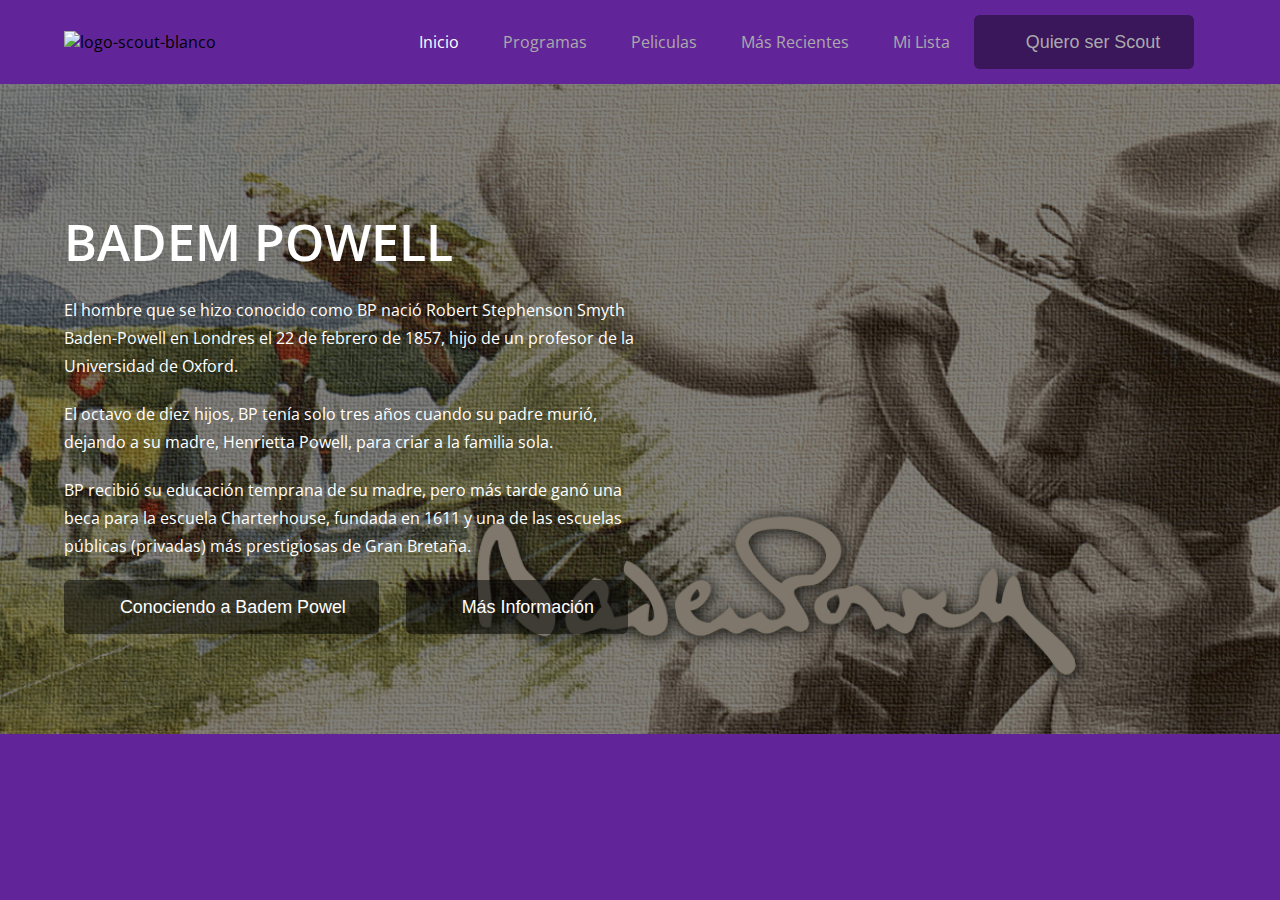
==== dttoscout/index.html @ b540b6c4 "nuevas modificaciones" ====
<!DOCTYPE html>
<html lang="es">

<head>
    <meta charset="utf-8">
    <meta name="viewport" content="width=device-width, initial-scale=1.0">
    <link href="https://fonts.googleapis.com/css?family=Bebas+Neue|Open+Sans:400,600&display=swap" rel="stylesheet">
    <link rel="stylesheet" href="/css/fontawesome/css/all.min.css">
    <link rel="stylesheet" href="css/estilos.css">
    <link rel="stylesheet" href="js/main.js">
    <title>DistritoCaricuao</title>
</head>

<body>
    <header>
        <div class="contenedor">
            <div>
                <img src="/img/logo-scout-blanco.png" alt="logo-scout-blanco" class="logotipo">
            </div>
            <nav>
                <a href="#" class="activo">Inicio</a>
                <a href="#">Programas</a>
                <a href="#">Peliculas</a>
                <a href="#">Más Recientes</a>
                <a href="#">Mi Lista</a>
                <button role="button" class="boton"><i class="fas fa-campground"></i></i>Quiero ser Scout</button>
            </nav>
        </div>
    </header>

    <main>
        <div class="pelicula-principal">
            <div class="contenedor">
                <h3 class="titulo">BADEM POWELL</h3>
                <p class="descripcion">El hombre que se hizo conocido como BP nació Robert Stephenson Smyth Baden-Powell en Londres el 22 de febrero de 1857, hijo de un profesor de la Universidad de Oxford.</p>
                <p class="descripcion">El octavo de diez hijos, BP tenía solo tres años cuando su padre murió, dejando a su madre, Henrietta Powell, para criar a la familia sola.</p>
                <p class="descripcion">BP recibió su educación temprana de su madre, pero más tarde ganó una beca para la escuela Charterhouse, fundada en 1611 y una de las escuelas públicas (privadas) más prestigiosas de Gran Bretaña.</p>
                <button role="button" class="boton"><i class="fas fa-play-circle"></i>Conociendo a Badem Powel</button>
                <button role="button" class="boton"><i class="fas fa-info-circle"></i>Más Información</button>
            </div>
        </div>
    </main>

    <script src="js/main.js"></script>
</body>

</html>
---- dttoscout/css/estilos.css ----
:root {
    --rojo: #ffffff;
    --fondo: #622599;
}

* {
    margin: 0;
    padding: 0;
    box-sizing: border-box;
}

body {
    background: var(--fondo);
    font-family: 'Open Sans', sans-serif;
}

.contenedor {
    width: 90%;
    margin: auto;
}

/* ---- ----- ---- HEADER ---- ---- ---- */

header {
    padding: 15px 0;
}

header .contenedor{
    display: flex;
    justify-content: space-between;
    align-items: center;
}

header .logotipo{
    width: 60%;
}

header nav .boton {
    background: rgba(0, 0, 0, 0.404);
    border: none;
    border-radius: 0.31em;
    padding: 0.93em 1.87em;
    color: #AAA ;
    margin-right: 1.25em;
    cursor: pointer;
    transition: .3s ease all;
    font-size: 1.12em;
}

header nav .boton:hover{
    background: #FFFFFF;
    color: #622599;
}

header nav i {
    margin-right: 1em;
}

header nav a {
    color: #aaa;
    text-decoration: none;
    margin: 20px;
}

header nav a:hover,
header nav a.activo{
    color: #FFFFFF;
}

/* ---- ---- Pelicula Principal ---- ---- ---- */

.pelicula-principal {
    font-size: 16px;
    min-height: 40.62em;
    color: white;
    background: linear-gradient(rgba(0, 0, 0, .50) 0%, rgba(0,0,0,.50) 100%), url(../img/BP_KUDU2.png);
    background-position: center center;
    background-size: cover;
    margin-bottom: 3.12em;
    display: flex;
    align-items: flex-end;
}

.pelicula-principal .contenedor {
    margin: 0 auto;
    margin-bottom: 6.25em;
}

.pelicula-principal .titulo {
    font-weight: 600;
    font-size: 3.12em;
    margin-bottom: 0.4em;
}

.pelicula-principal .descripcion {
    font-weight: normal;
    font-size: 1em;
    line-height: 1.75em;
    max-width: 50%;
    margin-bottom: 1.25em;
}

.pelicula-principal .boton {
    background: rgba(0,0,0, 0.5);
    border: none;
    border-radius: 0.31em;
    padding: 0.93em 1.87em;
    color: #FFFFFF;
    margin-right: 1.25em;
    cursor: pointer;
    transition: .3s ease all;
    font-size: 1.12em;
}

.pelicula-principal .boton:hover{
    background: #FFFFFF;
    color: #000;
}

.pelicula-principal .boton i {
    margin-right: 1.25em;
}


/* ---- ---- ---- Media Queries ---- ---- ----*/
@media screen and (max-width: 390px) {
    header .logotipo {
        margin-bottom: 10px;
        font-size: 20px;
    }

    header .contenedor {
        flex-direction: column;
        text-align: center;
        font-size: 12px
    }

    .pelicula-principal {
        font-size: 10px;
    }

    .pelicula-principal .descripcion {
        max-width: 90%;
    }
}

@media screen and (max-width: 800px) {
    header .logotipo {
        margin-bottom: 10px;
    }

    header .contenedor {
        flex-direction: column;
        text-align: center;

    }

    .pelicula-principal {
        font-size: 14px;
    }

    .pelicula-principal .descripcion {
        max-width: 100%;
    }
}
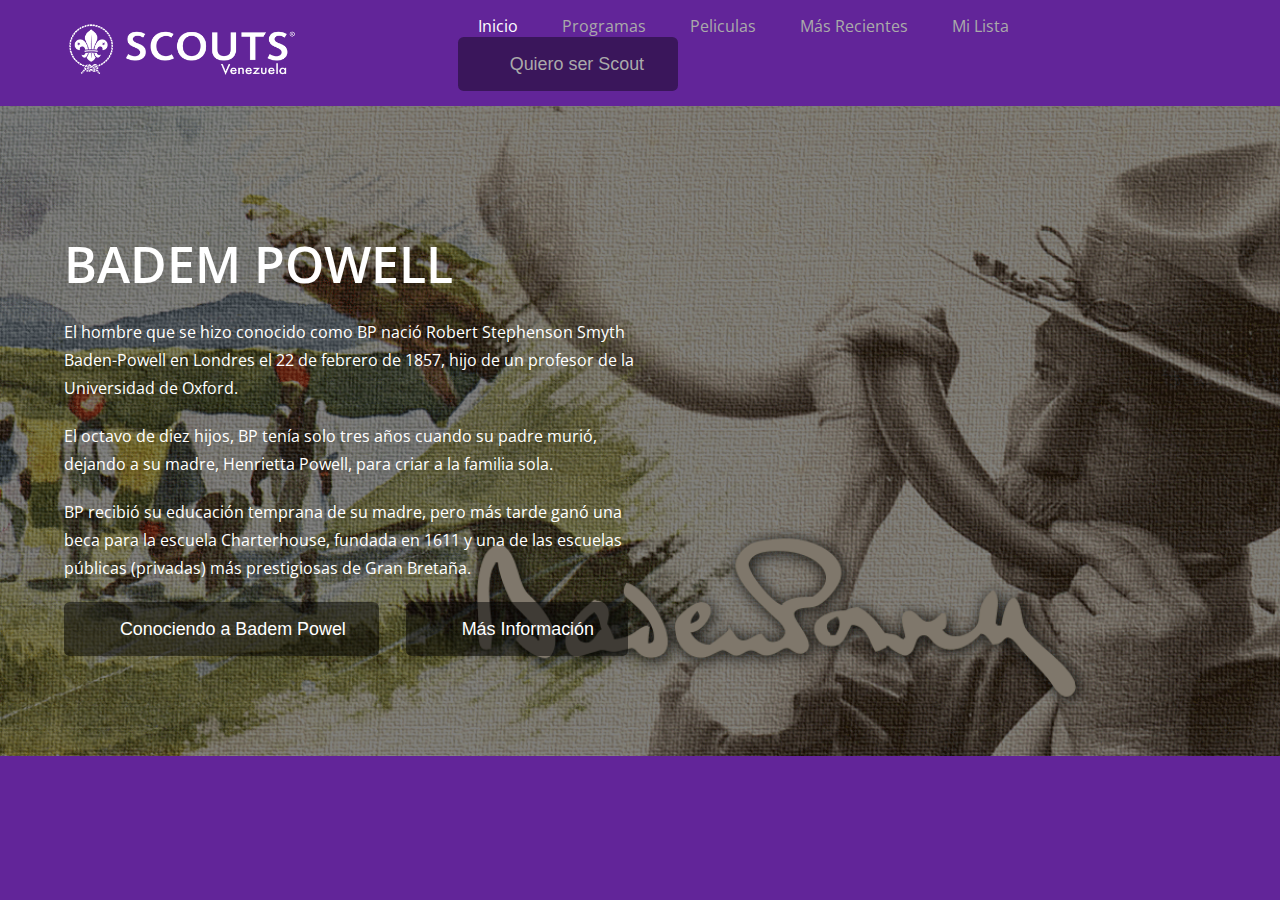
==== commit 697999c7: "modificacion" ====
--- a/dttoscout/index.html
+++ b/dttoscout/index.html
@@ -15,7 +15,7 @@
     <header>
         <div class="contenedor">
             <div>
-                <img src="/img/logo-scout-blanco.png" alt="logo-scout-blanco" class="logotipo">
+                <img src="img/logo-scout-blanco.png" alt="logo-scout-blanco" class="logotipo">
             </div>
             <nav>
                 <a href="#" class="activo">Inicio</a>
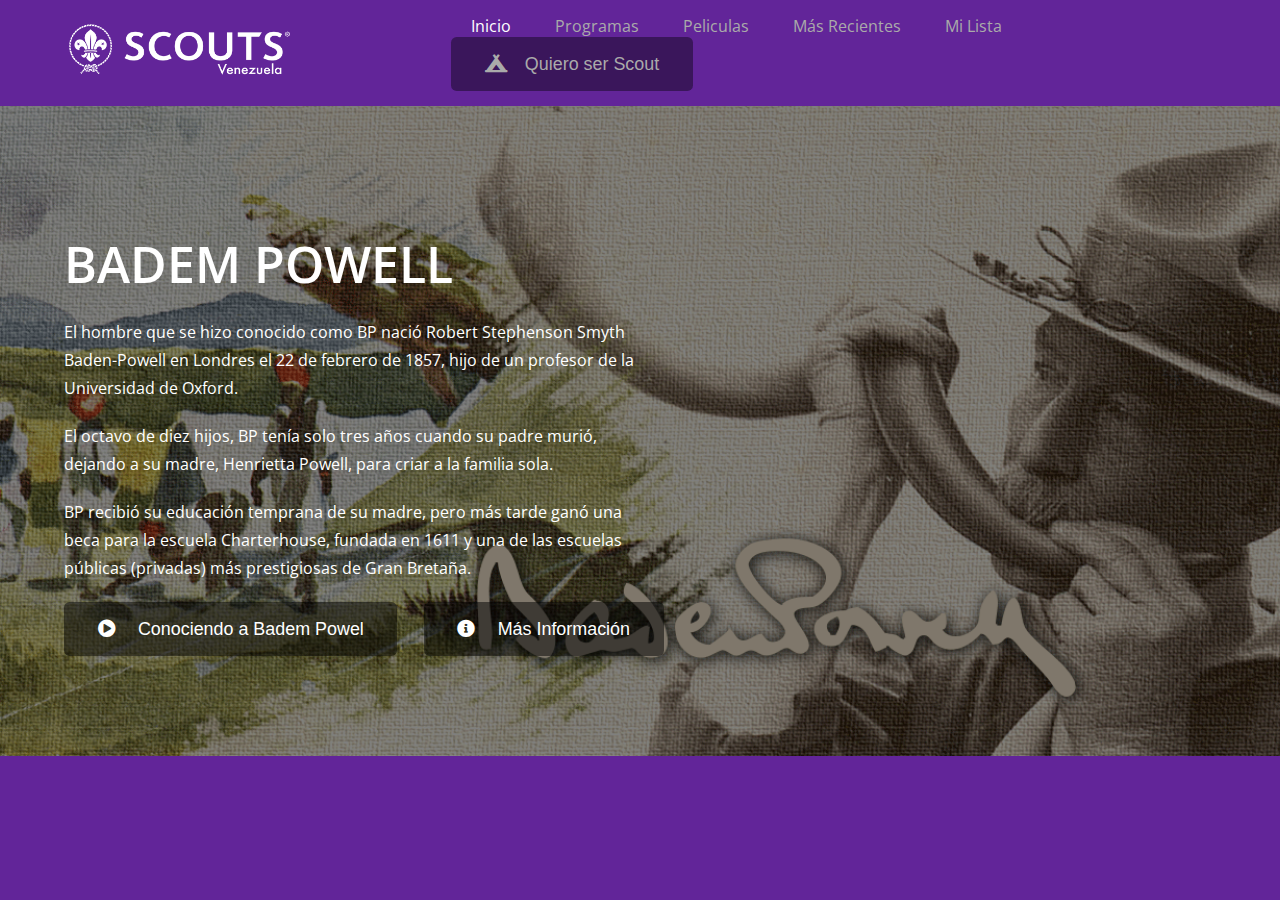
==== commit 0a010747: "modificaciones" ====
--- a/dttoscout/index.html
+++ b/dttoscout/index.html
@@ -5,7 +5,7 @@
     <meta charset="utf-8">
     <meta name="viewport" content="width=device-width, initial-scale=1.0">
     <link href="https://fonts.googleapis.com/css?family=Bebas+Neue|Open+Sans:400,600&display=swap" rel="stylesheet">
-    <link rel="stylesheet" href="/css/fontawesome/css/all.min.css">
+    <link rel="stylesheet" href="css/fontawesome/css/all.min.css">
     <link rel="stylesheet" href="css/estilos.css">
     <link rel="stylesheet" href="js/main.js">
     <title>DistritoCaricuao</title>
--- a/dttoscout/css/fontawesome/css/all.min.css
+++ b/dttoscout/css/fontawesome/css/all.min.css
@@ -0,0 +1,5 @@
+/*!
+ * Font Awesome Free 5.13.0 by @fontawesome - https://fontawesome.com
+ * License - https://fontawesome.com/license/free (Icons: CC BY 4.0, Fonts: SIL OFL 1.1, Code: MIT License)
+ */
+.fa,.fab,.fad,.fal,.far,.fas{-moz-osx-font-smoothing:grayscale;-webkit-font-smoothing:antialiased;display:inline-block;font-style:normal;font-variant:normal;text-rendering:auto;line-height:1}.fa-lg{font-size:1.33333em;line-height:.75em;vertical-align:-.0667em}.fa-xs{font-size:.75em}.fa-sm{font-size:.875em}.fa-1x{font-size:1em}.fa-2x{font-size:2em}.fa-3x{font-size:3em}.fa-4x{font-size:4em}.fa-5x{font-size:5em}.fa-6x{font-size:6em}.fa-7x{font-size:7em}.fa-8x{font-size:8em}.fa-9x{font-size:9em}.fa-10x{font-size:10em}.fa-fw{text-align:center;width:1.25em}.fa-ul{list-style-type:none;margin-left:2.5em;padding-left:0}.fa-ul>li{position:relative}.fa-li{left:-2em;position:absolute;text-align:center;width:2em;line-height:inherit}.fa-border{border:.08em solid #eee;border-radius:.1em;padding:.2em .25em .15em}.fa-pull-left{float:left}.fa-pull-right{float:right}.fa.fa-pull-left,.fab.fa-pull-left,.fal.fa-pull-left,.far.fa-pull-left,.fas.fa-pull-left{margin-right:.3em}.fa.fa-pull-right,.fab.fa-pull-right,.fal.fa-pull-right,.far.fa-pull-right,.fas.fa-pull-right{margin-left:.3em}.fa-spin{-webkit-animation:fa-spin 2s linear infinite;animation:fa-spin 2s linear infinite}.fa-pulse{-webkit-animation:fa-spin 1s steps(8) infinite;animation:fa-spin 1s steps(8) infinite}@-webkit-keyframes fa-spin{0%{-webkit-transform:rotate(0deg);transform:rotate(0deg)}to{-webkit-transform:rotate(1turn);transform:rotate(1turn)}}@keyframes fa-spin{0%{-webkit-transform:rotate(0deg);transform:rotate(0deg)}to{-webkit-transform:rotate(1turn);transform:rotate(1turn)}}.fa-rotate-90{-ms-filter:"progid:DXImageTransform.Microsoft.BasicImage(rotation=1)";-webkit-transform:rotate(90deg);transform:rotate(90deg)}.fa-rotate-180{-ms-filter:"progid:DXImageTransform.Microsoft.BasicImage(rotation=2)";-webkit-transform:rotate(180deg);transform:rotate(180deg)}.fa-rotate-270{-ms-filter:"progid:DXImageTransform.Microsoft.BasicImage(rotation=3)";-webkit-transform:rotate(270deg);transform:rotate(270deg)}.fa-flip-horizontal{-ms-filter:"progid:DXImageTransform.Microsoft.BasicImage(rotation=0, mirror=1)";-webkit-transform:scaleX(-1);transform:scaleX(-1)}.fa-flip-vertical{-webkit-transform:scaleY(-1);transform:scaleY(-1)}.fa-flip-both,.fa-flip-horizontal.fa-flip-vertical,.fa-flip-vertical{-ms-filter:"progid:DXImageTransform.Microsoft.BasicImage(rotation=2, mirror=1)"}.fa-flip-both,.fa-flip-horizontal.fa-flip-vertical{-webkit-transform:scale(-1);transform:scale(-1)}:root .fa-flip-both,:root .fa-flip-horizontal,:root .fa-flip-vertical,:root .fa-rotate-90,:root .fa-rotate-180,:root .fa-rotate-270{-webkit-filter:none;filter:none}.fa-stack{display:inline-block;height:2em;line-height:2em;position:relative;vertical-align:middle;width:2.5em}.fa-stack-1x,.fa-stack-2x{left:0;position:absolute;text-align:center;width:100%}.fa-stack-1x{line-height:inherit}.fa-stack-2x{font-size:2em}.fa-inverse{color:#fff}.fa-500px:before{content:"\f26e"}.fa-accessible-icon:before{content:"\f368"}.fa-accusoft:before{content:"\f369"}.fa-acquisitions-incorporated:before{content:"\f6af"}.fa-ad:before{content:"\f641"}.fa-address-book:before{content:"\f2b9"}.fa-address-card:before{content:"\f2bb"}.fa-adjust:before{content:"\f042"}.fa-adn:before{content:"\f170"}.fa-adobe:before{content:"\f778"}.fa-adversal:before{content:"\f36a"}.fa-affiliatetheme:before{content:"\f36b"}.fa-air-freshener:before{content:"\f5d0"}.fa-airbnb:before{content:"\f834"}.fa-algolia:before{content:"\f36c"}.fa-align-center:before{content:"\f037"}.fa-align-justify:before{content:"\f039"}.fa-align-left:before{content:"\f036"}.fa-align-right:before{content:"\f038"}.fa-alipay:before{content:"\f642"}.fa-allergies:before{content:"\f461"}.fa-amazon:before{content:"\f270"}.fa-amazon-pay:before{content:"\f42c"}.fa-ambulance:before{content:"\f0f9"}.fa-american-sign-language-interpreting:before{content:"\f2a3"}.fa-amilia:before{content:"\f36d"}.fa-anchor:before{content:"\f13d"}.fa-android:before{content:"\f17b"}.fa-angellist:before{content:"\f209"}.fa-angle-double-down:before{content:"\f103"}.fa-angle-double-left:before{content:"\f100"}.fa-angle-double-right:before{content:"\f101"}.fa-angle-double-up:before{content:"\f102"}.fa-angle-down:before{content:"\f107"}.fa-angle-left:before{content:"\f104"}.fa-angle-right:before{content:"\f105"}.fa-angle-up:before{content:"\f106"}.fa-angry:before{content:"\f556"}.fa-angrycreative:before{content:"\f36e"}.fa-angular:before{content:"\f420"}.fa-ankh:before{content:"\f644"}.fa-app-store:before{content:"\f36f"}.fa-app-store-ios:before{content:"\f370"}.fa-apper:before{content:"\f371"}.fa-apple:before{content:"\f179"}.fa-apple-alt:before{content:"\f5d1"}.fa-apple-pay:before{content:"\f415"}.fa-archive:before{content:"\f187"}.fa-archway:before{content:"\f557"}.fa-arrow-alt-circle-down:before{content:"\f358"}.fa-arrow-alt-circle-left:before{content:"\f359"}.fa-arrow-alt-circle-right:before{content:"\f35a"}.fa-arrow-alt-circle-up:before{content:"\f35b"}.fa-arrow-circle-down:before{content:"\f0ab"}.fa-arrow-circle-left:before{content:"\f0a8"}.fa-arrow-circle-right:before{content:"\f0a9"}.fa-arrow-circle-up:before{content:"\f0aa"}.fa-arrow-down:before{content:"\f063"}.fa-arrow-left:before{content:"\f060"}.fa-arrow-right:before{content:"\f061"}.fa-arrow-up:before{content:"\f062"}.fa-arrows-alt:before{content:"\f0b2"}.fa-arrows-alt-h:before{content:"\f337"}.fa-arrows-alt-v:before{content:"\f338"}.fa-artstation:before{content:"\f77a"}.fa-assistive-listening-systems:before{content:"\f2a2"}.fa-asterisk:before{content:"\f069"}.fa-asymmetrik:before{content:"\f372"}.fa-at:before{content:"\f1fa"}.fa-atlas:before{content:"\f558"}.fa-atlassian:before{content:"\f77b"}.fa-atom:before{content:"\f5d2"}.fa-audible:before{content:"\f373"}.fa-audio-description:before{content:"\f29e"}.fa-autoprefixer:before{content:"\f41c"}.fa-avianex:before{content:"\f374"}.fa-aviato:before{content:"\f421"}.fa-award:before{content:"\f559"}.fa-aws:before{content:"\f375"}.fa-baby:before{content:"\f77c"}.fa-baby-carriage:before{content:"\f77d"}.fa-backspace:before{content:"\f55a"}.fa-backward:before{content:"\f04a"}.fa-bacon:before{content:"\f7e5"}.fa-bahai:before{content:"\f666"}.fa-balance-scale:before{content:"\f24e"}.fa-balance-scale-left:before{content:"\f515"}.fa-balance-scale-right:before{content:"\f516"}.fa-ban:before{content:"\f05e"}.fa-band-aid:before{content:"\f462"}.fa-bandcamp:before{content:"\f2d5"}.fa-barcode:before{content:"\f02a"}.fa-bars:before{content:"\f0c9"}.fa-baseball-ball:before{content:"\f433"}.fa-basketball-ball:before{content:"\f434"}.fa-bath:before{content:"\f2cd"}.fa-battery-empty:before{content:"\f244"}.fa-battery-full:before{content:"\f240"}.fa-battery-half:before{content:"\f242"}.fa-battery-quarter:before{content:"\f243"}.fa-battery-three-quarters:before{content:"\f241"}.fa-battle-net:before{content:"\f835"}.fa-bed:before{content:"\f236"}.fa-beer:before{content:"\f0fc"}.fa-behance:before{content:"\f1b4"}.fa-behance-square:before{content:"\f1b5"}.fa-bell:before{content:"\f0f3"}.fa-bell-slash:before{content:"\f1f6"}.fa-bezier-curve:before{content:"\f55b"}.fa-bible:before{content:"\f647"}.fa-bicycle:before{content:"\f206"}.fa-biking:before{content:"\f84a"}.fa-bimobject:before{content:"\f378"}.fa-binoculars:before{content:"\f1e5"}.fa-biohazard:before{content:"\f780"}.fa-birthday-cake:before{content:"\f1fd"}.fa-bitbucket:before{content:"\f171"}.fa-bitcoin:before{content:"\f379"}.fa-bity:before{content:"\f37a"}.fa-black-tie:before{content:"\f27e"}.fa-blackberry:before{content:"\f37b"}.fa-blender:before{content:"\f517"}.fa-blender-phone:before{content:"\f6b6"}.fa-blind:before{content:"\f29d"}.fa-blog:before{content:"\f781"}.fa-blogger:before{content:"\f37c"}.fa-blogger-b:before{content:"\f37d"}.fa-bluetooth:before{content:"\f293"}.fa-bluetooth-b:before{content:"\f294"}.fa-bold:before{content:"\f032"}.fa-bolt:before{content:"\f0e7"}.fa-bomb:before{content:"\f1e2"}.fa-bone:before{content:"\f5d7"}.fa-bong:before{content:"\f55c"}.fa-book:before{content:"\f02d"}.fa-book-dead:before{content:"\f6b7"}.fa-book-medical:before{content:"\f7e6"}.fa-book-open:before{content:"\f518"}.fa-book-reader:before{content:"\f5da"}.fa-bookmark:before{content:"\f02e"}.fa-bootstrap:before{content:"\f836"}.fa-border-all:before{content:"\f84c"}.fa-border-none:before{content:"\f850"}.fa-border-style:before{content:"\f853"}.fa-bowling-ball:before{content:"\f436"}.fa-box:before{content:"\f466"}.fa-box-open:before{content:"\f49e"}.fa-box-tissue:before{content:"\f95b"}.fa-boxes:before{content:"\f468"}.fa-braille:before{content:"\f2a1"}.fa-brain:before{content:"\f5dc"}.fa-bread-slice:before{content:"\f7ec"}.fa-briefcase:before{content:"\f0b1"}.fa-briefcase-medical:before{content:"\f469"}.fa-broadcast-tower:before{content:"\f519"}.fa-broom:before{content:"\f51a"}.fa-brush:before{content:"\f55d"}.fa-btc:before{content:"\f15a"}.fa-buffer:before{content:"\f837"}.fa-bug:before{content:"\f188"}.fa-building:before{content:"\f1ad"}.fa-bullhorn:before{content:"\f0a1"}.fa-bullseye:before{content:"\f140"}.fa-burn:before{content:"\f46a"}.fa-buromobelexperte:before{content:"\f37f"}.fa-bus:before{content:"\f207"}.fa-bus-alt:before{content:"\f55e"}.fa-business-time:before{content:"\f64a"}.fa-buy-n-large:before{content:"\f8a6"}.fa-buysellads:before{content:"\f20d"}.fa-calculator:before{content:"\f1ec"}.fa-calendar:before{content:"\f133"}.fa-calendar-alt:before{content:"\f073"}.fa-calendar-check:before{content:"\f274"}.fa-calendar-day:before{content:"\f783"}.fa-calendar-minus:before{content:"\f272"}.fa-calendar-plus:before{content:"\f271"}.fa-calendar-times:before{content:"\f273"}.fa-calendar-week:before{content:"\f784"}.fa-camera:before{content:"\f030"}.fa-camera-retro:before{content:"\f083"}.fa-campground:before{content:"\f6bb"}.fa-canadian-maple-leaf:before{content:"\f785"}.fa-candy-cane:before{content:"\f786"}.fa-cannabis:before{content:"\f55f"}.fa-capsules:before{content:"\f46b"}.fa-car:before{content:"\f1b9"}.fa-car-alt:before{content:"\f5de"}.fa-car-battery:before{content:"\f5df"}.fa-car-crash:before{content:"\f5e1"}.fa-car-side:before{content:"\f5e4"}.fa-caravan:before{content:"\f8ff"}.fa-caret-down:before{content:"\f0d7"}.fa-caret-left:before{content:"\f0d9"}.fa-caret-right:before{content:"\f0da"}.fa-caret-square-down:before{content:"\f150"}.fa-caret-square-left:before{content:"\f191"}.fa-caret-square-right:before{content:"\f152"}.fa-caret-square-up:before{content:"\f151"}.fa-caret-up:before{content:"\f0d8"}.fa-carrot:before{content:"\f787"}.fa-cart-arrow-down:before{content:"\f218"}.fa-cart-plus:before{content:"\f217"}.fa-cash-register:before{content:"\f788"}.fa-cat:before{content:"\f6be"}.fa-cc-amazon-pay:before{content:"\f42d"}.fa-cc-amex:before{content:"\f1f3"}.fa-cc-apple-pay:before{content:"\f416"}.fa-cc-diners-club:before{content:"\f24c"}.fa-cc-discover:before{content:"\f1f2"}.fa-cc-jcb:before{content:"\f24b"}.fa-cc-mastercard:before{content:"\f1f1"}.fa-cc-paypal:before{content:"\f1f4"}.fa-cc-stripe:before{content:"\f1f5"}.fa-cc-visa:before{content:"\f1f0"}.fa-centercode:before{content:"\f380"}.fa-centos:before{content:"\f789"}.fa-certificate:before{content:"\f0a3"}.fa-chair:before{content:"\f6c0"}.fa-chalkboard:before{content:"\f51b"}.fa-chalkboard-teacher:before{content:"\f51c"}.fa-charging-station:before{content:"\f5e7"}.fa-chart-area:before{content:"\f1fe"}.fa-chart-bar:before{content:"\f080"}.fa-chart-line:before{content:"\f201"}.fa-chart-pie:before{content:"\f200"}.fa-check:before{content:"\f00c"}.fa-check-circle:before{content:"\f058"}.fa-check-double:before{content:"\f560"}.fa-check-square:before{content:"\f14a"}.fa-cheese:before{content:"\f7ef"}.fa-chess:before{content:"\f439"}.fa-chess-bishop:before{content:"\f43a"}.fa-chess-board:before{content:"\f43c"}.fa-chess-king:before{content:"\f43f"}.fa-chess-knight:before{content:"\f441"}.fa-chess-pawn:before{content:"\f443"}.fa-chess-queen:before{content:"\f445"}.fa-chess-rook:before{content:"\f447"}.fa-chevron-circle-down:before{content:"\f13a"}.fa-chevron-circle-left:before{content:"\f137"}.fa-chevron-circle-right:before{content:"\f138"}.fa-chevron-circle-up:before{content:"\f139"}.fa-chevron-down:before{content:"\f078"}.fa-chevron-left:before{content:"\f053"}.fa-chevron-right:before{content:"\f054"}.fa-chevron-up:before{content:"\f077"}.fa-child:before{content:"\f1ae"}.fa-chrome:before{content:"\f268"}.fa-chromecast:before{content:"\f838"}.fa-church:before{content:"\f51d"}.fa-circle:before{content:"\f111"}.fa-circle-notch:before{content:"\f1ce"}.fa-city:before{content:"\f64f"}.fa-clinic-medical:before{content:"\f7f2"}.fa-clipboard:before{content:"\f328"}.fa-clipboard-check:before{content:"\f46c"}.fa-clipboard-list:before{content:"\f46d"}.fa-clock:before{content:"\f017"}.fa-clone:before{content:"\f24d"}.fa-closed-captioning:before{content:"\f20a"}.fa-cloud:before{content:"\f0c2"}.fa-cloud-download-alt:before{content:"\f381"}.fa-cloud-meatball:before{content:"\f73b"}.fa-cloud-moon:before{content:"\f6c3"}.fa-cloud-moon-rain:before{content:"\f73c"}.fa-cloud-rain:before{content:"\f73d"}.fa-cloud-showers-heavy:before{content:"\f740"}.fa-cloud-sun:before{content:"\f6c4"}.fa-cloud-sun-rain:before{content:"\f743"}.fa-cloud-upload-alt:before{content:"\f382"}.fa-cloudscale:before{content:"\f383"}.fa-cloudsmith:before{content:"\f384"}.fa-cloudversify:before{content:"\f385"}.fa-cocktail:before{content:"\f561"}.fa-code:before{content:"\f121"}.fa-code-branch:before{content:"\f126"}.fa-codepen:before{content:"\f1cb"}.fa-codiepie:before{content:"\f284"}.fa-coffee:before{content:"\f0f4"}.fa-cog:before{content:"\f013"}.fa-cogs:before{content:"\f085"}.fa-coins:before{content:"\f51e"}.fa-columns:before{content:"\f0db"}.fa-comment:before{content:"\f075"}.fa-comment-alt:before{content:"\f27a"}.fa-comment-dollar:before{content:"\f651"}.fa-comment-dots:before{content:"\f4ad"}.fa-comment-medical:before{content:"\f7f5"}.fa-comment-slash:before{content:"\f4b3"}.fa-comments:before{content:"\f086"}.fa-comments-dollar:before{content:"\f653"}.fa-compact-disc:before{content:"\f51f"}.fa-compass:before{content:"\f14e"}.fa-compress:before{content:"\f066"}.fa-compress-alt:before{content:"\f422"}.fa-compress-arrows-alt:before{content:"\f78c"}.fa-concierge-bell:before{content:"\f562"}.fa-confluence:before{content:"\f78d"}.fa-connectdevelop:before{content:"\f20e"}.fa-contao:before{content:"\f26d"}.fa-cookie:before{content:"\f563"}.fa-cookie-bite:before{content:"\f564"}.fa-copy:before{content:"\f0c5"}.fa-copyright:before{content:"\f1f9"}.fa-cotton-bureau:before{content:"\f89e"}.fa-couch:before{content:"\f4b8"}.fa-cpanel:before{content:"\f388"}.fa-creative-commons:before{content:"\f25e"}.fa-creative-commons-by:before{content:"\f4e7"}.fa-creative-commons-nc:before{content:"\f4e8"}.fa-creative-commons-nc-eu:before{content:"\f4e9"}.fa-creative-commons-nc-jp:before{content:"\f4ea"}.fa-creative-commons-nd:before{content:"\f4eb"}.fa-creative-commons-pd:before{content:"\f4ec"}.fa-creative-commons-pd-alt:before{content:"\f4ed"}.fa-creative-commons-remix:before{content:"\f4ee"}.fa-creative-commons-sa:before{content:"\f4ef"}.fa-creative-commons-sampling:before{content:"\f4f0"}.fa-creative-commons-sampling-plus:before{content:"\f4f1"}.fa-creative-commons-share:before{content:"\f4f2"}.fa-creative-commons-zero:before{content:"\f4f3"}.fa-credit-card:before{content:"\f09d"}.fa-critical-role:before{content:"\f6c9"}.fa-crop:before{content:"\f125"}.fa-crop-alt:before{content:"\f565"}.fa-cross:before{content:"\f654"}.fa-crosshairs:before{content:"\f05b"}.fa-crow:before{content:"\f520"}.fa-crown:before{content:"\f521"}.fa-crutch:before{content:"\f7f7"}.fa-css3:before{content:"\f13c"}.fa-css3-alt:before{content:"\f38b"}.fa-cube:before{content:"\f1b2"}.fa-cubes:before{content:"\f1b3"}.fa-cut:before{content:"\f0c4"}.fa-cuttlefish:before{content:"\f38c"}.fa-d-and-d:before{content:"\f38d"}.fa-d-and-d-beyond:before{content:"\f6ca"}.fa-dailymotion:before{content:"\f952"}.fa-dashcube:before{content:"\f210"}.fa-database:before{content:"\f1c0"}.fa-deaf:before{content:"\f2a4"}.fa-delicious:before{content:"\f1a5"}.fa-democrat:before{content:"\f747"}.fa-deploydog:before{content:"\f38e"}.fa-deskpro:before{content:"\f38f"}.fa-desktop:before{content:"\f108"}.fa-dev:before{content:"\f6cc"}.fa-deviantart:before{content:"\f1bd"}.fa-dharmachakra:before{content:"\f655"}.fa-dhl:before{content:"\f790"}.fa-diagnoses:before{content:"\f470"}.fa-diaspora:before{content:"\f791"}.fa-dice:before{content:"\f522"}.fa-dice-d20:before{content:"\f6cf"}.fa-dice-d6:before{content:"\f6d1"}.fa-dice-five:before{content:"\f523"}.fa-dice-four:before{content:"\f524"}.fa-dice-one:before{content:"\f525"}.fa-dice-six:before{content:"\f526"}.fa-dice-three:before{content:"\f527"}.fa-dice-two:before{content:"\f528"}.fa-digg:before{content:"\f1a6"}.fa-digital-ocean:before{content:"\f391"}.fa-digital-tachograph:before{content:"\f566"}.fa-directions:before{content:"\f5eb"}.fa-discord:before{content:"\f392"}.fa-discourse:before{content:"\f393"}.fa-disease:before{content:"\f7fa"}.fa-divide:before{content:"\f529"}.fa-dizzy:before{content:"\f567"}.fa-dna:before{content:"\f471"}.fa-dochub:before{content:"\f394"}.fa-docker:before{content:"\f395"}.fa-dog:before{content:"\f6d3"}.fa-dollar-sign:before{content:"\f155"}.fa-dolly:before{content:"\f472"}.fa-dolly-flatbed:before{content:"\f474"}.fa-donate:before{content:"\f4b9"}.fa-door-closed:before{content:"\f52a"}.fa-door-open:before{content:"\f52b"}.fa-dot-circle:before{content:"\f192"}.fa-dove:before{content:"\f4ba"}.fa-download:before{content:"\f019"}.fa-draft2digital:before{content:"\f396"}.fa-drafting-compass:before{content:"\f568"}.fa-dragon:before{content:"\f6d5"}.fa-draw-polygon:before{content:"\f5ee"}.fa-dribbble:before{content:"\f17d"}.fa-dribbble-square:before{content:"\f397"}.fa-dropbox:before{content:"\f16b"}.fa-drum:before{content:"\f569"}.fa-drum-steelpan:before{content:"\f56a"}.fa-drumstick-bite:before{content:"\f6d7"}.fa-drupal:before{content:"\f1a9"}.fa-dumbbell:before{content:"\f44b"}.fa-dumpster:before{content:"\f793"}.fa-dumpster-fire:before{content:"\f794"}.fa-dungeon:before{content:"\f6d9"}.fa-dyalog:before{content:"\f399"}.fa-earlybirds:before{content:"\f39a"}.fa-ebay:before{content:"\f4f4"}.fa-edge:before{content:"\f282"}.fa-edit:before{content:"\f044"}.fa-egg:before{content:"\f7fb"}.fa-eject:before{content:"\f052"}.fa-elementor:before{content:"\f430"}.fa-ellipsis-h:before{content:"\f141"}.fa-ellipsis-v:before{content:"\f142"}.fa-ello:before{content:"\f5f1"}.fa-ember:before{content:"\f423"}.fa-empire:before{content:"\f1d1"}.fa-envelope:before{content:"\f0e0"}.fa-envelope-open:before{content:"\f2b6"}.fa-envelope-open-text:before{content:"\f658"}.fa-envelope-square:before{content:"\f199"}.fa-envira:before{content:"\f299"}.fa-equals:before{content:"\f52c"}.fa-eraser:before{content:"\f12d"}.fa-erlang:before{content:"\f39d"}.fa-ethereum:before{content:"\f42e"}.fa-ethernet:before{content:"\f796"}.fa-etsy:before{content:"\f2d7"}.fa-euro-sign:before{content:"\f153"}.fa-evernote:before{content:"\f839"}.fa-exchange-alt:before{content:"\f362"}.fa-exclamation:before{content:"\f12a"}.fa-exclamation-circle:before{content:"\f06a"}.fa-exclamation-triangle:before{content:"\f071"}.fa-expand:before{content:"\f065"}.fa-expand-alt:before{content:"\f424"}.fa-expand-arrows-alt:before{content:"\f31e"}.fa-expeditedssl:before{content:"\f23e"}.fa-external-link-alt:before{content:"\f35d"}.fa-external-link-square-alt:before{content:"\f360"}.fa-eye:before{content:"\f06e"}.fa-eye-dropper:before{content:"\f1fb"}.fa-eye-slash:before{content:"\f070"}.fa-facebook:before{content:"\f09a"}.fa-facebook-f:before{content:"\f39e"}.fa-facebook-messenger:before{content:"\f39f"}.fa-facebook-square:before{content:"\f082"}.fa-fan:before{content:"\f863"}.fa-fantasy-flight-games:before{content:"\f6dc"}.fa-fast-backward:before{content:"\f049"}.fa-fast-forward:before{content:"\f050"}.fa-faucet:before{content:"\f905"}.fa-fax:before{content:"\f1ac"}.fa-feather:before{content:"\f52d"}.fa-feather-alt:before{content:"\f56b"}.fa-fedex:before{content:"\f797"}.fa-fedora:before{content:"\f798"}.fa-female:before{content:"\f182"}.fa-fighter-jet:before{content:"\f0fb"}.fa-figma:before{content:"\f799"}.fa-file:before{content:"\f15b"}.fa-file-alt:before{content:"\f15c"}.fa-file-archive:before{content:"\f1c6"}.fa-file-audio:before{content:"\f1c7"}.fa-file-code:before{content:"\f1c9"}.fa-file-contract:before{content:"\f56c"}.fa-file-csv:before{content:"\f6dd"}.fa-file-download:before{content:"\f56d"}.fa-file-excel:before{content:"\f1c3"}.fa-file-export:before{content:"\f56e"}.fa-file-image:before{content:"\f1c5"}.fa-file-import:before{content:"\f56f"}.fa-file-invoice:before{content:"\f570"}.fa-file-invoice-dollar:before{content:"\f571"}.fa-file-medical:before{content:"\f477"}.fa-file-medical-alt:before{content:"\f478"}.fa-file-pdf:before{content:"\f1c1"}.fa-file-powerpoint:before{content:"\f1c4"}.fa-file-prescription:before{content:"\f572"}.fa-file-signature:before{content:"\f573"}.fa-file-upload:before{content:"\f574"}.fa-file-video:before{content:"\f1c8"}.fa-file-word:before{content:"\f1c2"}.fa-fill:before{content:"\f575"}.fa-fill-drip:before{content:"\f576"}.fa-film:before{content:"\f008"}.fa-filter:before{content:"\f0b0"}.fa-fingerprint:before{content:"\f577"}.fa-fire:before{content:"\f06d"}.fa-fire-alt:before{content:"\f7e4"}.fa-fire-extinguisher:before{content:"\f134"}.fa-firefox:before{content:"\f269"}.fa-firefox-browser:before{content:"\f907"}.fa-first-aid:before{content:"\f479"}.fa-first-order:before{content:"\f2b0"}.fa-first-order-alt:before{content:"\f50a"}.fa-firstdraft:before{content:"\f3a1"}.fa-fish:before{content:"\f578"}.fa-fist-raised:before{content:"\f6de"}.fa-flag:before{content:"\f024"}.fa-flag-checkered:before{content:"\f11e"}.fa-flag-usa:before{content:"\f74d"}.fa-flask:before{content:"\f0c3"}.fa-flickr:before{content:"\f16e"}.fa-flipboard:before{content:"\f44d"}.fa-flushed:before{content:"\f579"}.fa-fly:before{content:"\f417"}.fa-folder:before{content:"\f07b"}.fa-folder-minus:before{content:"\f65d"}.fa-folder-open:before{content:"\f07c"}.fa-folder-plus:before{content:"\f65e"}.fa-font:before{content:"\f031"}.fa-font-awesome:before{content:"\f2b4"}.fa-font-awesome-alt:before{content:"\f35c"}.fa-font-awesome-flag:before{content:"\f425"}.fa-font-awesome-logo-full:before{content:"\f4e6"}.fa-fonticons:before{content:"\f280"}.fa-fonticons-fi:before{content:"\f3a2"}.fa-football-ball:before{content:"\f44e"}.fa-fort-awesome:before{content:"\f286"}.fa-fort-awesome-alt:before{content:"\f3a3"}.fa-forumbee:before{content:"\f211"}.fa-forward:before{content:"\f04e"}.fa-foursquare:before{content:"\f180"}.fa-free-code-camp:before{content:"\f2c5"}.fa-freebsd:before{content:"\f3a4"}.fa-frog:before{content:"\f52e"}.fa-frown:before{content:"\f119"}.fa-frown-open:before{content:"\f57a"}.fa-fulcrum:before{content:"\f50b"}.fa-funnel-dollar:before{content:"\f662"}.fa-futbol:before{content:"\f1e3"}.fa-galactic-republic:before{content:"\f50c"}.fa-galactic-senate:before{content:"\f50d"}.fa-gamepad:before{content:"\f11b"}.fa-gas-pump:before{content:"\f52f"}.fa-gavel:before{content:"\f0e3"}.fa-gem:before{content:"\f3a5"}.fa-genderless:before{content:"\f22d"}.fa-get-pocket:before{content:"\f265"}.fa-gg:before{content:"\f260"}.fa-gg-circle:before{content:"\f261"}.fa-ghost:before{content:"\f6e2"}.fa-gift:before{content:"\f06b"}.fa-gifts:before{content:"\f79c"}.fa-git:before{content:"\f1d3"}.fa-git-alt:before{content:"\f841"}.fa-git-square:before{content:"\f1d2"}.fa-github:before{content:"\f09b"}.fa-github-alt:before{content:"\f113"}.fa-github-square:before{content:"\f092"}.fa-gitkraken:before{content:"\f3a6"}.fa-gitlab:before{content:"\f296"}.fa-gitter:before{content:"\f426"}.fa-glass-cheers:before{content:"\f79f"}.fa-glass-martini:before{content:"\f000"}.fa-glass-martini-alt:before{content:"\f57b"}.fa-glass-whiskey:before{content:"\f7a0"}.fa-glasses:before{content:"\f530"}.fa-glide:before{content:"\f2a5"}.fa-glide-g:before{content:"\f2a6"}.fa-globe:before{content:"\f0ac"}.fa-globe-africa:before{content:"\f57c"}.fa-globe-americas:before{content:"\f57d"}.fa-globe-asia:before{content:"\f57e"}.fa-globe-europe:before{content:"\f7a2"}.fa-gofore:before{content:"\f3a7"}.fa-golf-ball:before{content:"\f450"}.fa-goodreads:before{content:"\f3a8"}.fa-goodreads-g:before{content:"\f3a9"}.fa-google:before{content:"\f1a0"}.fa-google-drive:before{content:"\f3aa"}.fa-google-play:before{content:"\f3ab"}.fa-google-plus:before{content:"\f2b3"}.fa-google-plus-g:before{content:"\f0d5"}.fa-google-plus-square:before{content:"\f0d4"}.fa-google-wallet:before{content:"\f1ee"}.fa-gopuram:before{content:"\f664"}.fa-graduation-cap:before{content:"\f19d"}.fa-gratipay:before{content:"\f184"}.fa-grav:before{content:"\f2d6"}.fa-greater-than:before{content:"\f531"}.fa-greater-than-equal:before{content:"\f532"}.fa-grimace:before{content:"\f57f"}.fa-grin:before{content:"\f580"}.fa-grin-alt:before{content:"\f581"}.fa-grin-beam:before{content:"\f582"}.fa-grin-beam-sweat:before{content:"\f583"}.fa-grin-hearts:before{content:"\f584"}.fa-grin-squint:before{content:"\f585"}.fa-grin-squint-tears:before{content:"\f586"}.fa-grin-stars:before{content:"\f587"}.fa-grin-tears:before{content:"\f588"}.fa-grin-tongue:before{content:"\f589"}.fa-grin-tongue-squint:before{content:"\f58a"}.fa-grin-tongue-wink:before{content:"\f58b"}.fa-grin-wink:before{content:"\f58c"}.fa-grip-horizontal:before{content:"\f58d"}.fa-grip-lines:before{content:"\f7a4"}.fa-grip-lines-vertical:before{content:"\f7a5"}.fa-grip-vertical:before{content:"\f58e"}.fa-gripfire:before{content:"\f3ac"}.fa-grunt:before{content:"\f3ad"}.fa-guitar:before{content:"\f7a6"}.fa-gulp:before{content:"\f3ae"}.fa-h-square:before{content:"\f0fd"}.fa-hacker-news:before{content:"\f1d4"}.fa-hacker-news-square:before{content:"\f3af"}.fa-hackerrank:before{content:"\f5f7"}.fa-hamburger:before{content:"\f805"}.fa-hammer:before{content:"\f6e3"}.fa-hamsa:before{content:"\f665"}.fa-hand-holding:before{content:"\f4bd"}.fa-hand-holding-heart:before{content:"\f4be"}.fa-hand-holding-medical:before{content:"\f95c"}.fa-hand-holding-usd:before{content:"\f4c0"}.fa-hand-holding-water:before{content:"\f4c1"}.fa-hand-lizard:before{content:"\f258"}.fa-hand-middle-finger:before{content:"\f806"}.fa-hand-paper:before{content:"\f256"}.fa-hand-peace:before{content:"\f25b"}.fa-hand-point-down:before{content:"\f0a7"}.fa-hand-point-left:before{content:"\f0a5"}.fa-hand-point-right:before{content:"\f0a4"}.fa-hand-point-up:before{content:"\f0a6"}.fa-hand-pointer:before{content:"\f25a"}.fa-hand-rock:before{content:"\f255"}.fa-hand-scissors:before{content:"\f257"}.fa-hand-sparkles:before{content:"\f95d"}.fa-hand-spock:before{content:"\f259"}.fa-hands:before{content:"\f4c2"}.fa-hands-helping:before{content:"\f4c4"}.fa-hands-wash:before{content:"\f95e"}.fa-handshake:before{content:"\f2b5"}.fa-handshake-alt-slash:before{content:"\f95f"}.fa-handshake-slash:before{content:"\f960"}.fa-hanukiah:before{content:"\f6e6"}.fa-hard-hat:before{content:"\f807"}.fa-hashtag:before{content:"\f292"}.fa-hat-cowboy:before{content:"\f8c0"}.fa-hat-cowboy-side:before{content:"\f8c1"}.fa-hat-wizard:before{content:"\f6e8"}.fa-hdd:before{content:"\f0a0"}.fa-head-side-cough:before{content:"\f961"}.fa-head-side-cough-slash:before{content:"\f962"}.fa-head-side-mask:before{content:"\f963"}.fa-head-side-virus:before{content:"\f964"}.fa-heading:before{content:"\f1dc"}.fa-headphones:before{content:"\f025"}.fa-headphones-alt:before{content:"\f58f"}.fa-headset:before{content:"\f590"}.fa-heart:before{content:"\f004"}.fa-heart-broken:before{content:"\f7a9"}.fa-heartbeat:before{content:"\f21e"}.fa-helicopter:before{content:"\f533"}.fa-highlighter:before{content:"\f591"}.fa-hiking:before{content:"\f6ec"}.fa-hippo:before{content:"\f6ed"}.fa-hips:before{content:"\f452"}.fa-hire-a-helper:before{content:"\f3b0"}.fa-history:before{content:"\f1da"}.fa-hockey-puck:before{content:"\f453"}.fa-holly-berry:before{content:"\f7aa"}.fa-home:before{content:"\f015"}.fa-hooli:before{content:"\f427"}.fa-hornbill:before{content:"\f592"}.fa-horse:before{content:"\f6f0"}.fa-horse-head:before{content:"\f7ab"}.fa-hospital:before{content:"\f0f8"}.fa-hospital-alt:before{content:"\f47d"}.fa-hospital-symbol:before{content:"\f47e"}.fa-hospital-user:before{content:"\f80d"}.fa-hot-tub:before{content:"\f593"}.fa-hotdog:before{content:"\f80f"}.fa-hotel:before{content:"\f594"}.fa-hotjar:before{content:"\f3b1"}.fa-hourglass:before{content:"\f254"}.fa-hourglass-end:before{content:"\f253"}.fa-hourglass-half:before{content:"\f252"}.fa-hourglass-start:before{content:"\f251"}.fa-house-damage:before{content:"\f6f1"}.fa-house-user:before{content:"\f965"}.fa-houzz:before{content:"\f27c"}.fa-hryvnia:before{content:"\f6f2"}.fa-html5:before{content:"\f13b"}.fa-hubspot:before{content:"\f3b2"}.fa-i-cursor:before{content:"\f246"}.fa-ice-cream:before{content:"\f810"}.fa-icicles:before{content:"\f7ad"}.fa-icons:before{content:"\f86d"}.fa-id-badge:before{content:"\f2c1"}.fa-id-card:before{content:"\f2c2"}.fa-id-card-alt:before{content:"\f47f"}.fa-ideal:before{content:"\f913"}.fa-igloo:before{content:"\f7ae"}.fa-image:before{content:"\f03e"}.fa-images:before{content:"\f302"}.fa-imdb:before{content:"\f2d8"}.fa-inbox:before{content:"\f01c"}.fa-indent:before{content:"\f03c"}.fa-industry:before{content:"\f275"}.fa-infinity:before{content:"\f534"}.fa-info:before{content:"\f129"}.fa-info-circle:before{content:"\f05a"}.fa-instagram:before{content:"\f16d"}.fa-instagram-square:before{content:"\f955"}.fa-intercom:before{content:"\f7af"}.fa-internet-explorer:before{content:"\f26b"}.fa-invision:before{content:"\f7b0"}.fa-ioxhost:before{content:"\f208"}.fa-italic:before{content:"\f033"}.fa-itch-io:before{content:"\f83a"}.fa-itunes:before{content:"\f3b4"}.fa-itunes-note:before{content:"\f3b5"}.fa-java:before{content:"\f4e4"}.fa-jedi:before{content:"\f669"}.fa-jedi-order:before{content:"\f50e"}.fa-jenkins:before{content:"\f3b6"}.fa-jira:before{content:"\f7b1"}.fa-joget:before{content:"\f3b7"}.fa-joint:before{content:"\f595"}.fa-joomla:before{content:"\f1aa"}.fa-journal-whills:before{content:"\f66a"}.fa-js:before{content:"\f3b8"}.fa-js-square:before{content:"\f3b9"}.fa-jsfiddle:before{content:"\f1cc"}.fa-kaaba:before{content:"\f66b"}.fa-kaggle:before{content:"\f5fa"}.fa-key:before{content:"\f084"}.fa-keybase:before{content:"\f4f5"}.fa-keyboard:before{content:"\f11c"}.fa-keycdn:before{content:"\f3ba"}.fa-khanda:before{content:"\f66d"}.fa-kickstarter:before{content:"\f3bb"}.fa-kickstarter-k:before{content:"\f3bc"}.fa-kiss:before{content:"\f596"}.fa-kiss-beam:before{content:"\f597"}.fa-kiss-wink-heart:before{content:"\f598"}.fa-kiwi-bird:before{content:"\f535"}.fa-korvue:before{content:"\f42f"}.fa-landmark:before{content:"\f66f"}.fa-language:before{content:"\f1ab"}.fa-laptop:before{content:"\f109"}.fa-laptop-code:before{content:"\f5fc"}.fa-laptop-house:before{content:"\f966"}.fa-laptop-medical:before{content:"\f812"}.fa-laravel:before{content:"\f3bd"}.fa-lastfm:before{content:"\f202"}.fa-lastfm-square:before{content:"\f203"}.fa-laugh:before{content:"\f599"}.fa-laugh-beam:before{content:"\f59a"}.fa-laugh-squint:before{content:"\f59b"}.fa-laugh-wink:before{content:"\f59c"}.fa-layer-group:before{content:"\f5fd"}.fa-leaf:before{content:"\f06c"}.fa-leanpub:before{content:"\f212"}.fa-lemon:before{content:"\f094"}.fa-less:before{content:"\f41d"}.fa-less-than:before{content:"\f536"}.fa-less-than-equal:before{content:"\f537"}.fa-level-down-alt:before{content:"\f3be"}.fa-level-up-alt:before{content:"\f3bf"}.fa-life-ring:before{content:"\f1cd"}.fa-lightbulb:before{content:"\f0eb"}.fa-line:before{content:"\f3c0"}.fa-link:before{content:"\f0c1"}.fa-linkedin:before{content:"\f08c"}.fa-linkedin-in:before{content:"\f0e1"}.fa-linode:before{content:"\f2b8"}.fa-linux:before{content:"\f17c"}.fa-lira-sign:before{content:"\f195"}.fa-list:before{content:"\f03a"}.fa-list-alt:before{content:"\f022"}.fa-list-ol:before{content:"\f0cb"}.fa-list-ul:before{content:"\f0ca"}.fa-location-arrow:before{content:"\f124"}.fa-lock:before{content:"\f023"}.fa-lock-open:before{content:"\f3c1"}.fa-long-arrow-alt-down:before{content:"\f309"}.fa-long-arrow-alt-left:before{content:"\f30a"}.fa-long-arrow-alt-right:before{content:"\f30b"}.fa-long-arrow-alt-up:before{content:"\f30c"}.fa-low-vision:before{content:"\f2a8"}.fa-luggage-cart:before{content:"\f59d"}.fa-lungs:before{content:"\f604"}.fa-lungs-virus:before{content:"\f967"}.fa-lyft:before{content:"\f3c3"}.fa-magento:before{content:"\f3c4"}.fa-magic:before{content:"\f0d0"}.fa-magnet:before{content:"\f076"}.fa-mail-bulk:before{content:"\f674"}.fa-mailchimp:before{content:"\f59e"}.fa-male:before{content:"\f183"}.fa-mandalorian:before{content:"\f50f"}.fa-map:before{content:"\f279"}.fa-map-marked:before{content:"\f59f"}.fa-map-marked-alt:before{content:"\f5a0"}.fa-map-marker:before{content:"\f041"}.fa-map-marker-alt:before{content:"\f3c5"}.fa-map-pin:before{content:"\f276"}.fa-map-signs:before{content:"\f277"}.fa-markdown:before{content:"\f60f"}.fa-marker:before{content:"\f5a1"}.fa-mars:before{content:"\f222"}.fa-mars-double:before{content:"\f227"}.fa-mars-stroke:before{content:"\f229"}.fa-mars-stroke-h:before{content:"\f22b"}.fa-mars-stroke-v:before{content:"\f22a"}.fa-mask:before{content:"\f6fa"}.fa-mastodon:before{content:"\f4f6"}.fa-maxcdn:before{content:"\f136"}.fa-mdb:before{content:"\f8ca"}.fa-medal:before{content:"\f5a2"}.fa-medapps:before{content:"\f3c6"}.fa-medium:before{content:"\f23a"}.fa-medium-m:before{content:"\f3c7"}.fa-medkit:before{content:"\f0fa"}.fa-medrt:before{content:"\f3c8"}.fa-meetup:before{content:"\f2e0"}.fa-megaport:before{content:"\f5a3"}.fa-meh:before{content:"\f11a"}.fa-meh-blank:before{content:"\f5a4"}.fa-meh-rolling-eyes:before{content:"\f5a5"}.fa-memory:before{content:"\f538"}.fa-mendeley:before{content:"\f7b3"}.fa-menorah:before{content:"\f676"}.fa-mercury:before{content:"\f223"}.fa-meteor:before{content:"\f753"}.fa-microblog:before{content:"\f91a"}.fa-microchip:before{content:"\f2db"}.fa-microphone:before{content:"\f130"}.fa-microphone-alt:before{content:"\f3c9"}.fa-microphone-alt-slash:before{content:"\f539"}.fa-microphone-slash:before{content:"\f131"}.fa-microscope:before{content:"\f610"}.fa-microsoft:before{content:"\f3ca"}.fa-minus:before{content:"\f068"}.fa-minus-circle:before{content:"\f056"}.fa-minus-square:before{content:"\f146"}.fa-mitten:before{content:"\f7b5"}.fa-mix:before{content:"\f3cb"}.fa-mixcloud:before{content:"\f289"}.fa-mixer:before{content:"\f956"}.fa-mizuni:before{content:"\f3cc"}.fa-mobile:before{content:"\f10b"}.fa-mobile-alt:before{content:"\f3cd"}.fa-modx:before{content:"\f285"}.fa-monero:before{content:"\f3d0"}.fa-money-bill:before{content:"\f0d6"}.fa-money-bill-alt:before{content:"\f3d1"}.fa-money-bill-wave:before{content:"\f53a"}.fa-money-bill-wave-alt:before{content:"\f53b"}.fa-money-check:before{content:"\f53c"}.fa-money-check-alt:before{content:"\f53d"}.fa-monument:before{content:"\f5a6"}.fa-moon:before{content:"\f186"}.fa-mortar-pestle:before{content:"\f5a7"}.fa-mosque:before{content:"\f678"}.fa-motorcycle:before{content:"\f21c"}.fa-mountain:before{content:"\f6fc"}.fa-mouse:before{content:"\f8cc"}.fa-mouse-pointer:before{content:"\f245"}.fa-mug-hot:before{content:"\f7b6"}.fa-music:before{content:"\f001"}.fa-napster:before{content:"\f3d2"}.fa-neos:before{content:"\f612"}.fa-network-wired:before{content:"\f6ff"}.fa-neuter:before{content:"\f22c"}.fa-newspaper:before{content:"\f1ea"}.fa-nimblr:before{content:"\f5a8"}.fa-node:before{content:"\f419"}.fa-node-js:before{content:"\f3d3"}.fa-not-equal:before{content:"\f53e"}.fa-notes-medical:before{content:"\f481"}.fa-npm:before{content:"\f3d4"}.fa-ns8:before{content:"\f3d5"}.fa-nutritionix:before{content:"\f3d6"}.fa-object-group:before{content:"\f247"}.fa-object-ungroup:before{content:"\f248"}.fa-odnoklassniki:before{content:"\f263"}.fa-odnoklassniki-square:before{content:"\f264"}.fa-oil-can:before{content:"\f613"}.fa-old-republic:before{content:"\f510"}.fa-om:before{content:"\f679"}.fa-opencart:before{content:"\f23d"}.fa-openid:before{content:"\f19b"}.fa-opera:before{content:"\f26a"}.fa-optin-monster:before{content:"\f23c"}.fa-orcid:before{content:"\f8d2"}.fa-osi:before{content:"\f41a"}.fa-otter:before{content:"\f700"}.fa-outdent:before{content:"\f03b"}.fa-page4:before{content:"\f3d7"}.fa-pagelines:before{content:"\f18c"}.fa-pager:before{content:"\f815"}.fa-paint-brush:before{content:"\f1fc"}.fa-paint-roller:before{content:"\f5aa"}.fa-palette:before{content:"\f53f"}.fa-palfed:before{content:"\f3d8"}.fa-pallet:before{content:"\f482"}.fa-paper-plane:before{content:"\f1d8"}.fa-paperclip:before{content:"\f0c6"}.fa-parachute-box:before{content:"\f4cd"}.fa-paragraph:before{content:"\f1dd"}.fa-parking:before{content:"\f540"}.fa-passport:before{content:"\f5ab"}.fa-pastafarianism:before{content:"\f67b"}.fa-paste:before{content:"\f0ea"}.fa-patreon:before{content:"\f3d9"}.fa-pause:before{content:"\f04c"}.fa-pause-circle:before{content:"\f28b"}.fa-paw:before{content:"\f1b0"}.fa-paypal:before{content:"\f1ed"}.fa-peace:before{content:"\f67c"}.fa-pen:before{content:"\f304"}.fa-pen-alt:before{content:"\f305"}.fa-pen-fancy:before{content:"\f5ac"}.fa-pen-nib:before{content:"\f5ad"}.fa-pen-square:before{content:"\f14b"}.fa-pencil-alt:before{content:"\f303"}.fa-pencil-ruler:before{content:"\f5ae"}.fa-penny-arcade:before{content:"\f704"}.fa-people-arrows:before{content:"\f968"}.fa-people-carry:before{content:"\f4ce"}.fa-pepper-hot:before{content:"\f816"}.fa-percent:before{content:"\f295"}.fa-percentage:before{content:"\f541"}.fa-periscope:before{content:"\f3da"}.fa-person-booth:before{content:"\f756"}.fa-phabricator:before{content:"\f3db"}.fa-phoenix-framework:before{content:"\f3dc"}.fa-phoenix-squadron:before{content:"\f511"}.fa-phone:before{content:"\f095"}.fa-phone-alt:before{content:"\f879"}.fa-phone-slash:before{content:"\f3dd"}.fa-phone-square:before{content:"\f098"}.fa-phone-square-alt:before{content:"\f87b"}.fa-phone-volume:before{content:"\f2a0"}.fa-photo-video:before{content:"\f87c"}.fa-php:before{content:"\f457"}.fa-pied-piper:before{content:"\f2ae"}.fa-pied-piper-alt:before{content:"\f1a8"}.fa-pied-piper-hat:before{content:"\f4e5"}.fa-pied-piper-pp:before{content:"\f1a7"}.fa-pied-piper-square:before{content:"\f91e"}.fa-piggy-bank:before{content:"\f4d3"}.fa-pills:before{content:"\f484"}.fa-pinterest:before{content:"\f0d2"}.fa-pinterest-p:before{content:"\f231"}.fa-pinterest-square:before{content:"\f0d3"}.fa-pizza-slice:before{content:"\f818"}.fa-place-of-worship:before{content:"\f67f"}.fa-plane:before{content:"\f072"}.fa-plane-arrival:before{content:"\f5af"}.fa-plane-departure:before{content:"\f5b0"}.fa-plane-slash:before{content:"\f969"}.fa-play:before{content:"\f04b"}.fa-play-circle:before{content:"\f144"}.fa-playstation:before{content:"\f3df"}.fa-plug:before{content:"\f1e6"}.fa-plus:before{content:"\f067"}.fa-plus-circle:before{content:"\f055"}.fa-plus-square:before{content:"\f0fe"}.fa-podcast:before{content:"\f2ce"}.fa-poll:before{content:"\f681"}.fa-poll-h:before{content:"\f682"}.fa-poo:before{content:"\f2fe"}.fa-poo-storm:before{content:"\f75a"}.fa-poop:before{content:"\f619"}.fa-portrait:before{content:"\f3e0"}.fa-pound-sign:before{content:"\f154"}.fa-power-off:before{content:"\f011"}.fa-pray:before{content:"\f683"}.fa-praying-hands:before{content:"\f684"}.fa-prescription:before{content:"\f5b1"}.fa-prescription-bottle:before{content:"\f485"}.fa-prescription-bottle-alt:before{content:"\f486"}.fa-print:before{content:"\f02f"}.fa-procedures:before{content:"\f487"}.fa-product-hunt:before{content:"\f288"}.fa-project-diagram:before{content:"\f542"}.fa-pump-medical:before{content:"\f96a"}.fa-pump-soap:before{content:"\f96b"}.fa-pushed:before{content:"\f3e1"}.fa-puzzle-piece:before{content:"\f12e"}.fa-python:before{content:"\f3e2"}.fa-qq:before{content:"\f1d6"}.fa-qrcode:before{content:"\f029"}.fa-question:before{content:"\f128"}.fa-question-circle:before{content:"\f059"}.fa-quidditch:before{content:"\f458"}.fa-quinscape:before{content:"\f459"}.fa-quora:before{content:"\f2c4"}.fa-quote-left:before{content:"\f10d"}.fa-quote-right:before{content:"\f10e"}.fa-quran:before{content:"\f687"}.fa-r-project:before{content:"\f4f7"}.fa-radiation:before{content:"\f7b9"}.fa-radiation-alt:before{content:"\f7ba"}.fa-rainbow:before{content:"\f75b"}.fa-random:before{content:"\f074"}.fa-raspberry-pi:before{content:"\f7bb"}.fa-ravelry:before{content:"\f2d9"}.fa-react:before{content:"\f41b"}.fa-reacteurope:before{content:"\f75d"}.fa-readme:before{content:"\f4d5"}.fa-rebel:before{content:"\f1d0"}.fa-receipt:before{content:"\f543"}.fa-record-vinyl:before{content:"\f8d9"}.fa-recycle:before{content:"\f1b8"}.fa-red-river:before{content:"\f3e3"}.fa-reddit:before{content:"\f1a1"}.fa-reddit-alien:before{content:"\f281"}.fa-reddit-square:before{content:"\f1a2"}.fa-redhat:before{content:"\f7bc"}.fa-redo:before{content:"\f01e"}.fa-redo-alt:before{content:"\f2f9"}.fa-registered:before{content:"\f25d"}.fa-remove-format:before{content:"\f87d"}.fa-renren:before{content:"\f18b"}.fa-reply:before{content:"\f3e5"}.fa-reply-all:before{content:"\f122"}.fa-replyd:before{content:"\f3e6"}.fa-republican:before{content:"\f75e"}.fa-researchgate:before{content:"\f4f8"}.fa-resolving:before{content:"\f3e7"}.fa-restroom:before{content:"\f7bd"}.fa-retweet:before{content:"\f079"}.fa-rev:before{content:"\f5b2"}.fa-ribbon:before{content:"\f4d6"}.fa-ring:before{content:"\f70b"}.fa-road:before{content:"\f018"}.fa-robot:before{content:"\f544"}.fa-rocket:before{content:"\f135"}.fa-rocketchat:before{content:"\f3e8"}.fa-rockrms:before{content:"\f3e9"}.fa-route:before{content:"\f4d7"}.fa-rss:before{content:"\f09e"}.fa-rss-square:before{content:"\f143"}.fa-ruble-sign:before{content:"\f158"}.fa-ruler:before{content:"\f545"}.fa-ruler-combined:before{content:"\f546"}.fa-ruler-horizontal:before{content:"\f547"}.fa-ruler-vertical:before{content:"\f548"}.fa-running:before{content:"\f70c"}.fa-rupee-sign:before{content:"\f156"}.fa-sad-cry:before{content:"\f5b3"}.fa-sad-tear:before{content:"\f5b4"}.fa-safari:before{content:"\f267"}.fa-salesforce:before{content:"\f83b"}.fa-sass:before{content:"\f41e"}.fa-satellite:before{content:"\f7bf"}.fa-satellite-dish:before{content:"\f7c0"}.fa-save:before{content:"\f0c7"}.fa-schlix:before{content:"\f3ea"}.fa-school:before{content:"\f549"}.fa-screwdriver:before{content:"\f54a"}.fa-scribd:before{content:"\f28a"}.fa-scroll:before{content:"\f70e"}.fa-sd-card:before{content:"\f7c2"}.fa-search:before{content:"\f002"}.fa-search-dollar:before{content:"\f688"}.fa-search-location:before{content:"\f689"}.fa-search-minus:before{content:"\f010"}.fa-search-plus:before{content:"\f00e"}.fa-searchengin:before{content:"\f3eb"}.fa-seedling:before{content:"\f4d8"}.fa-sellcast:before{content:"\f2da"}.fa-sellsy:before{content:"\f213"}.fa-server:before{content:"\f233"}.fa-servicestack:before{content:"\f3ec"}.fa-shapes:before{content:"\f61f"}.fa-share:before{content:"\f064"}.fa-share-alt:before{content:"\f1e0"}.fa-share-alt-square:before{content:"\f1e1"}.fa-share-square:before{content:"\f14d"}.fa-shekel-sign:before{content:"\f20b"}.fa-shield-alt:before{content:"\f3ed"}.fa-shield-virus:before{content:"\f96c"}.fa-ship:before{content:"\f21a"}.fa-shipping-fast:before{content:"\f48b"}.fa-shirtsinbulk:before{content:"\f214"}.fa-shoe-prints:before{content:"\f54b"}.fa-shopify:before{content:"\f957"}.fa-shopping-bag:before{content:"\f290"}.fa-shopping-basket:before{content:"\f291"}.fa-shopping-cart:before{content:"\f07a"}.fa-shopware:before{content:"\f5b5"}.fa-shower:before{content:"\f2cc"}.fa-shuttle-van:before{content:"\f5b6"}.fa-sign:before{content:"\f4d9"}.fa-sign-in-alt:before{content:"\f2f6"}.fa-sign-language:before{content:"\f2a7"}.fa-sign-out-alt:before{content:"\f2f5"}.fa-signal:before{content:"\f012"}.fa-signature:before{content:"\f5b7"}.fa-sim-card:before{content:"\f7c4"}.fa-simplybuilt:before{content:"\f215"}.fa-sistrix:before{content:"\f3ee"}.fa-sitemap:before{content:"\f0e8"}.fa-sith:before{content:"\f512"}.fa-skating:before{content:"\f7c5"}.fa-sketch:before{content:"\f7c6"}.fa-skiing:before{content:"\f7c9"}.fa-skiing-nordic:before{content:"\f7ca"}.fa-skull:before{content:"\f54c"}.fa-skull-crossbones:before{content:"\f714"}.fa-skyatlas:before{content:"\f216"}.fa-skype:before{content:"\f17e"}.fa-slack:before{content:"\f198"}.fa-slack-hash:before{content:"\f3ef"}.fa-slash:before{content:"\f715"}.fa-sleigh:before{content:"\f7cc"}.fa-sliders-h:before{content:"\f1de"}.fa-slideshare:before{content:"\f1e7"}.fa-smile:before{content:"\f118"}.fa-smile-beam:before{content:"\f5b8"}.fa-smile-wink:before{content:"\f4da"}.fa-smog:before{content:"\f75f"}.fa-smoking:before{content:"\f48d"}.fa-smoking-ban:before{content:"\f54d"}.fa-sms:before{content:"\f7cd"}.fa-snapchat:before{content:"\f2ab"}.fa-snapchat-ghost:before{content:"\f2ac"}.fa-snapchat-square:before{content:"\f2ad"}.fa-snowboarding:before{content:"\f7ce"}.fa-snowflake:before{content:"\f2dc"}.fa-snowman:before{content:"\f7d0"}.fa-snowplow:before{content:"\f7d2"}.fa-soap:before{content:"\f96e"}.fa-socks:before{content:"\f696"}.fa-solar-panel:before{content:"\f5ba"}.fa-sort:before{content:"\f0dc"}.fa-sort-alpha-down:before{content:"\f15d"}.fa-sort-alpha-down-alt:before{content:"\f881"}.fa-sort-alpha-up:before{content:"\f15e"}.fa-sort-alpha-up-alt:before{content:"\f882"}.fa-sort-amount-down:before{content:"\f160"}.fa-sort-amount-down-alt:before{content:"\f884"}.fa-sort-amount-up:before{content:"\f161"}.fa-sort-amount-up-alt:before{content:"\f885"}.fa-sort-down:before{content:"\f0dd"}.fa-sort-numeric-down:before{content:"\f162"}.fa-sort-numeric-down-alt:before{content:"\f886"}.fa-sort-numeric-up:before{content:"\f163"}.fa-sort-numeric-up-alt:before{content:"\f887"}.fa-sort-up:before{content:"\f0de"}.fa-soundcloud:before{content:"\f1be"}.fa-sourcetree:before{content:"\f7d3"}.fa-spa:before{content:"\f5bb"}.fa-space-shuttle:before{content:"\f197"}.fa-speakap:before{content:"\f3f3"}.fa-speaker-deck:before{content:"\f83c"}.fa-spell-check:before{content:"\f891"}.fa-spider:before{content:"\f717"}.fa-spinner:before{content:"\f110"}.fa-splotch:before{content:"\f5bc"}.fa-spotify:before{content:"\f1bc"}.fa-spray-can:before{content:"\f5bd"}.fa-square:before{content:"\f0c8"}.fa-square-full:before{content:"\f45c"}.fa-square-root-alt:before{content:"\f698"}.fa-squarespace:before{content:"\f5be"}.fa-stack-exchange:before{content:"\f18d"}.fa-stack-overflow:before{content:"\f16c"}.fa-stackpath:before{content:"\f842"}.fa-stamp:before{content:"\f5bf"}.fa-star:before{content:"\f005"}.fa-star-and-crescent:before{content:"\f699"}.fa-star-half:before{content:"\f089"}.fa-star-half-alt:before{content:"\f5c0"}.fa-star-of-david:before{content:"\f69a"}.fa-star-of-life:before{content:"\f621"}.fa-staylinked:before{content:"\f3f5"}.fa-steam:before{content:"\f1b6"}.fa-steam-square:before{content:"\f1b7"}.fa-steam-symbol:before{content:"\f3f6"}.fa-step-backward:before{content:"\f048"}.fa-step-forward:before{content:"\f051"}.fa-stethoscope:before{content:"\f0f1"}.fa-sticker-mule:before{content:"\f3f7"}.fa-sticky-note:before{content:"\f249"}.fa-stop:before{content:"\f04d"}.fa-stop-circle:before{content:"\f28d"}.fa-stopwatch:before{content:"\f2f2"}.fa-stopwatch-20:before{content:"\f96f"}.fa-store:before{content:"\f54e"}.fa-store-alt:before{content:"\f54f"}.fa-store-alt-slash:before{content:"\f970"}.fa-store-slash:before{content:"\f971"}.fa-strava:before{content:"\f428"}.fa-stream:before{content:"\f550"}.fa-street-view:before{content:"\f21d"}.fa-strikethrough:before{content:"\f0cc"}.fa-stripe:before{content:"\f429"}.fa-stripe-s:before{content:"\f42a"}.fa-stroopwafel:before{content:"\f551"}.fa-studiovinari:before{content:"\f3f8"}.fa-stumbleupon:before{content:"\f1a4"}.fa-stumbleupon-circle:before{content:"\f1a3"}.fa-subscript:before{content:"\f12c"}.fa-subway:before{content:"\f239"}.fa-suitcase:before{content:"\f0f2"}.fa-suitcase-rolling:before{content:"\f5c1"}.fa-sun:before{content:"\f185"}.fa-superpowers:before{content:"\f2dd"}.fa-superscript:before{content:"\f12b"}.fa-supple:before{content:"\f3f9"}.fa-surprise:before{content:"\f5c2"}.fa-suse:before{content:"\f7d6"}.fa-swatchbook:before{content:"\f5c3"}.fa-swift:before{content:"\f8e1"}.fa-swimmer:before{content:"\f5c4"}.fa-swimming-pool:before{content:"\f5c5"}.fa-symfony:before{content:"\f83d"}.fa-synagogue:before{content:"\f69b"}.fa-sync:before{content:"\f021"}.fa-sync-alt:before{content:"\f2f1"}.fa-syringe:before{content:"\f48e"}.fa-table:before{content:"\f0ce"}.fa-table-tennis:before{content:"\f45d"}.fa-tablet:before{content:"\f10a"}.fa-tablet-alt:before{content:"\f3fa"}.fa-tablets:before{content:"\f490"}.fa-tachometer-alt:before{content:"\f3fd"}.fa-tag:before{content:"\f02b"}.fa-tags:before{content:"\f02c"}.fa-tape:before{content:"\f4db"}.fa-tasks:before{content:"\f0ae"}.fa-taxi:before{content:"\f1ba"}.fa-teamspeak:before{content:"\f4f9"}.fa-teeth:before{content:"\f62e"}.fa-teeth-open:before{content:"\f62f"}.fa-telegram:before{content:"\f2c6"}.fa-telegram-plane:before{content:"\f3fe"}.fa-temperature-high:before{content:"\f769"}.fa-temperature-low:before{content:"\f76b"}.fa-tencent-weibo:before{content:"\f1d5"}.fa-tenge:before{content:"\f7d7"}.fa-terminal:before{content:"\f120"}.fa-text-height:before{content:"\f034"}.fa-text-width:before{content:"\f035"}.fa-th:before{content:"\f00a"}.fa-th-large:before{content:"\f009"}.fa-th-list:before{content:"\f00b"}.fa-the-red-yeti:before{content:"\f69d"}.fa-theater-masks:before{content:"\f630"}.fa-themeco:before{content:"\f5c6"}.fa-themeisle:before{content:"\f2b2"}.fa-thermometer:before{content:"\f491"}.fa-thermometer-empty:before{content:"\f2cb"}.fa-thermometer-full:before{content:"\f2c7"}.fa-thermometer-half:before{content:"\f2c9"}.fa-thermometer-quarter:before{content:"\f2ca"}.fa-thermometer-three-quarters:before{content:"\f2c8"}.fa-think-peaks:before{content:"\f731"}.fa-thumbs-down:before{content:"\f165"}.fa-thumbs-up:before{content:"\f164"}.fa-thumbtack:before{content:"\f08d"}.fa-ticket-alt:before{content:"\f3ff"}.fa-times:before{content:"\f00d"}.fa-times-circle:before{content:"\f057"}.fa-tint:before{content:"\f043"}.fa-tint-slash:before{content:"\f5c7"}.fa-tired:before{content:"\f5c8"}.fa-toggle-off:before{content:"\f204"}.fa-toggle-on:before{content:"\f205"}.fa-toilet:before{content:"\f7d8"}.fa-toilet-paper:before{content:"\f71e"}.fa-toilet-paper-slash:before{content:"\f972"}.fa-toolbox:before{content:"\f552"}.fa-tools:before{content:"\f7d9"}.fa-tooth:before{content:"\f5c9"}.fa-torah:before{content:"\f6a0"}.fa-torii-gate:before{content:"\f6a1"}.fa-tractor:before{content:"\f722"}.fa-trade-federation:before{content:"\f513"}.fa-trademark:before{content:"\f25c"}.fa-traffic-light:before{content:"\f637"}.fa-trailer:before{content:"\f941"}.fa-train:before{content:"\f238"}.fa-tram:before{content:"\f7da"}.fa-transgender:before{content:"\f224"}.fa-transgender-alt:before{content:"\f225"}.fa-trash:before{content:"\f1f8"}.fa-trash-alt:before{content:"\f2ed"}.fa-trash-restore:before{content:"\f829"}.fa-trash-restore-alt:before{content:"\f82a"}.fa-tree:before{content:"\f1bb"}.fa-trello:before{content:"\f181"}.fa-tripadvisor:before{content:"\f262"}.fa-trophy:before{content:"\f091"}.fa-truck:before{content:"\f0d1"}.fa-truck-loading:before{content:"\f4de"}.fa-truck-monster:before{content:"\f63b"}.fa-truck-moving:before{content:"\f4df"}.fa-truck-pickup:before{content:"\f63c"}.fa-tshirt:before{content:"\f553"}.fa-tty:before{content:"\f1e4"}.fa-tumblr:before{content:"\f173"}.fa-tumblr-square:before{content:"\f174"}.fa-tv:before{content:"\f26c"}.fa-twitch:before{content:"\f1e8"}.fa-twitter:before{content:"\f099"}.fa-twitter-square:before{content:"\f081"}.fa-typo3:before{content:"\f42b"}.fa-uber:before{content:"\f402"}.fa-ubuntu:before{content:"\f7df"}.fa-uikit:before{content:"\f403"}.fa-umbraco:before{content:"\f8e8"}.fa-umbrella:before{content:"\f0e9"}.fa-umbrella-beach:before{content:"\f5ca"}.fa-underline:before{content:"\f0cd"}.fa-undo:before{content:"\f0e2"}.fa-undo-alt:before{content:"\f2ea"}.fa-uniregistry:before{content:"\f404"}.fa-unity:before{content:"\f949"}.fa-universal-access:before{content:"\f29a"}.fa-university:before{content:"\f19c"}.fa-unlink:before{content:"\f127"}.fa-unlock:before{content:"\f09c"}.fa-unlock-alt:before{content:"\f13e"}.fa-untappd:before{content:"\f405"}.fa-upload:before{content:"\f093"}.fa-ups:before{content:"\f7e0"}.fa-usb:before{content:"\f287"}.fa-user:before{content:"\f007"}.fa-user-alt:before{content:"\f406"}.fa-user-alt-slash:before{content:"\f4fa"}.fa-user-astronaut:before{content:"\f4fb"}.fa-user-check:before{content:"\f4fc"}.fa-user-circle:before{content:"\f2bd"}.fa-user-clock:before{content:"\f4fd"}.fa-user-cog:before{content:"\f4fe"}.fa-user-edit:before{content:"\f4ff"}.fa-user-friends:before{content:"\f500"}.fa-user-graduate:before{content:"\f501"}.fa-user-injured:before{content:"\f728"}.fa-user-lock:before{content:"\f502"}.fa-user-md:before{content:"\f0f0"}.fa-user-minus:before{content:"\f503"}.fa-user-ninja:before{content:"\f504"}.fa-user-nurse:before{content:"\f82f"}.fa-user-plus:before{content:"\f234"}.fa-user-secret:before{content:"\f21b"}.fa-user-shield:before{content:"\f505"}.fa-user-slash:before{content:"\f506"}.fa-user-tag:before{content:"\f507"}.fa-user-tie:before{content:"\f508"}.fa-user-times:before{content:"\f235"}.fa-users:before{content:"\f0c0"}.fa-users-cog:before{content:"\f509"}.fa-usps:before{content:"\f7e1"}.fa-ussunnah:before{content:"\f407"}.fa-utensil-spoon:before{content:"\f2e5"}.fa-utensils:before{content:"\f2e7"}.fa-vaadin:before{content:"\f408"}.fa-vector-square:before{content:"\f5cb"}.fa-venus:before{content:"\f221"}.fa-venus-double:before{content:"\f226"}.fa-venus-mars:before{content:"\f228"}.fa-viacoin:before{content:"\f237"}.fa-viadeo:before{content:"\f2a9"}.fa-viadeo-square:before{content:"\f2aa"}.fa-vial:before{content:"\f492"}.fa-vials:before{content:"\f493"}.fa-viber:before{content:"\f409"}.fa-video:before{content:"\f03d"}.fa-video-slash:before{content:"\f4e2"}.fa-vihara:before{content:"\f6a7"}.fa-vimeo:before{content:"\f40a"}.fa-vimeo-square:before{content:"\f194"}.fa-vimeo-v:before{content:"\f27d"}.fa-vine:before{content:"\f1ca"}.fa-virus:before{content:"\f974"}.fa-virus-slash:before{content:"\f975"}.fa-viruses:before{content:"\f976"}.fa-vk:before{content:"\f189"}.fa-vnv:before{content:"\f40b"}.fa-voicemail:before{content:"\f897"}.fa-volleyball-ball:before{content:"\f45f"}.fa-volume-down:before{content:"\f027"}.fa-volume-mute:before{content:"\f6a9"}.fa-volume-off:before{content:"\f026"}.fa-volume-up:before{content:"\f028"}.fa-vote-yea:before{content:"\f772"}.fa-vr-cardboard:before{content:"\f729"}.fa-vuejs:before{content:"\f41f"}.fa-walking:before{content:"\f554"}.fa-wallet:before{content:"\f555"}.fa-warehouse:before{content:"\f494"}.fa-water:before{content:"\f773"}.fa-wave-square:before{content:"\f83e"}.fa-waze:before{content:"\f83f"}.fa-weebly:before{content:"\f5cc"}.fa-weibo:before{content:"\f18a"}.fa-weight:before{content:"\f496"}.fa-weight-hanging:before{content:"\f5cd"}.fa-weixin:before{content:"\f1d7"}.fa-whatsapp:before{content:"\f232"}.fa-whatsapp-square:before{content:"\f40c"}.fa-wheelchair:before{content:"\f193"}.fa-whmcs:before{content:"\f40d"}.fa-wifi:before{content:"\f1eb"}.fa-wikipedia-w:before{content:"\f266"}.fa-wind:before{content:"\f72e"}.fa-window-close:before{content:"\f410"}.fa-window-maximize:before{content:"\f2d0"}.fa-window-minimize:before{content:"\f2d1"}.fa-window-restore:before{content:"\f2d2"}.fa-windows:before{content:"\f17a"}.fa-wine-bottle:before{content:"\f72f"}.fa-wine-glass:before{content:"\f4e3"}.fa-wine-glass-alt:before{content:"\f5ce"}.fa-wix:before{content:"\f5cf"}.fa-wizards-of-the-coast:before{content:"\f730"}.fa-wolf-pack-battalion:before{content:"\f514"}.fa-won-sign:before{content:"\f159"}.fa-wordpress:before{content:"\f19a"}.fa-wordpress-simple:before{content:"\f411"}.fa-wpbeginner:before{content:"\f297"}.fa-wpexplorer:before{content:"\f2de"}.fa-wpforms:before{content:"\f298"}.fa-wpressr:before{content:"\f3e4"}.fa-wrench:before{content:"\f0ad"}.fa-x-ray:before{content:"\f497"}.fa-xbox:before{content:"\f412"}.fa-xing:before{content:"\f168"}.fa-xing-square:before{content:"\f169"}.fa-y-combinator:before{content:"\f23b"}.fa-yahoo:before{content:"\f19e"}.fa-yammer:before{content:"\f840"}.fa-yandex:before{content:"\f413"}.fa-yandex-international:before{content:"\f414"}.fa-yarn:before{content:"\f7e3"}.fa-yelp:before{content:"\f1e9"}.fa-yen-sign:before{content:"\f157"}.fa-yin-yang:before{content:"\f6ad"}.fa-yoast:before{content:"\f2b1"}.fa-youtube:before{content:"\f167"}.fa-youtube-square:before{content:"\f431"}.fa-zhihu:before{content:"\f63f"}.sr-only{border:0;clip:rect(0,0,0,0);height:1px;margin:-1px;overflow:hidden;padding:0;position:absolute;width:1px}.sr-only-focusable:active,.sr-only-focusable:focus{clip:auto;height:auto;margin:0;overflow:visible;position:static;width:auto}@font-face{font-family:"Font Awesome 5 Brands";font-style:normal;font-weight:400;font-display:block;src:url(../webfonts/fa-brands-400.eot);src:url(../webfonts/fa-brands-400.eot?#iefix) format("embedded-opentype"),url(../webfonts/fa-brands-400.woff2) format("woff2"),url(../webfonts/fa-brands-400.woff) format("woff"),url(../webfonts/fa-brands-400.ttf) format("truetype"),url(../webfonts/fa-brands-400.svg#fontawesome) format("svg")}.fab{font-family:"Font Awesome 5 Brands"}@font-face{font-family:"Font Awesome 5 Free";font-style:normal;font-weight:400;font-display:block;src:url(../webfonts/fa-regular-400.eot);src:url(../webfonts/fa-regular-400.eot?#iefix) format("embedded-opentype"),url(../webfonts/fa-regular-400.woff2) format("woff2"),url(../webfonts/fa-regular-400.woff) format("woff"),url(../webfonts/fa-regular-400.ttf) format("truetype"),url(../webfonts/fa-regular-400.svg#fontawesome) format("svg")}.fab,.far{font-weight:400}@font-face{font-family:"Font Awesome 5 Free";font-style:normal;font-weight:900;font-display:block;src:url(../webfonts/fa-solid-900.eot);src:url(../webfonts/fa-solid-900.eot?#iefix) format("embedded-opentype"),url(../webfonts/fa-solid-900.woff2) format("woff2"),url(../webfonts/fa-solid-900.woff) format("woff"),url(../webfonts/fa-solid-900.ttf) format("truetype"),url(../webfonts/fa-solid-900.svg#fontawesome) format("svg")}.fa,.far,.fas{font-family:"Font Awesome 5 Free"}.fa,.fas{font-weight:900}